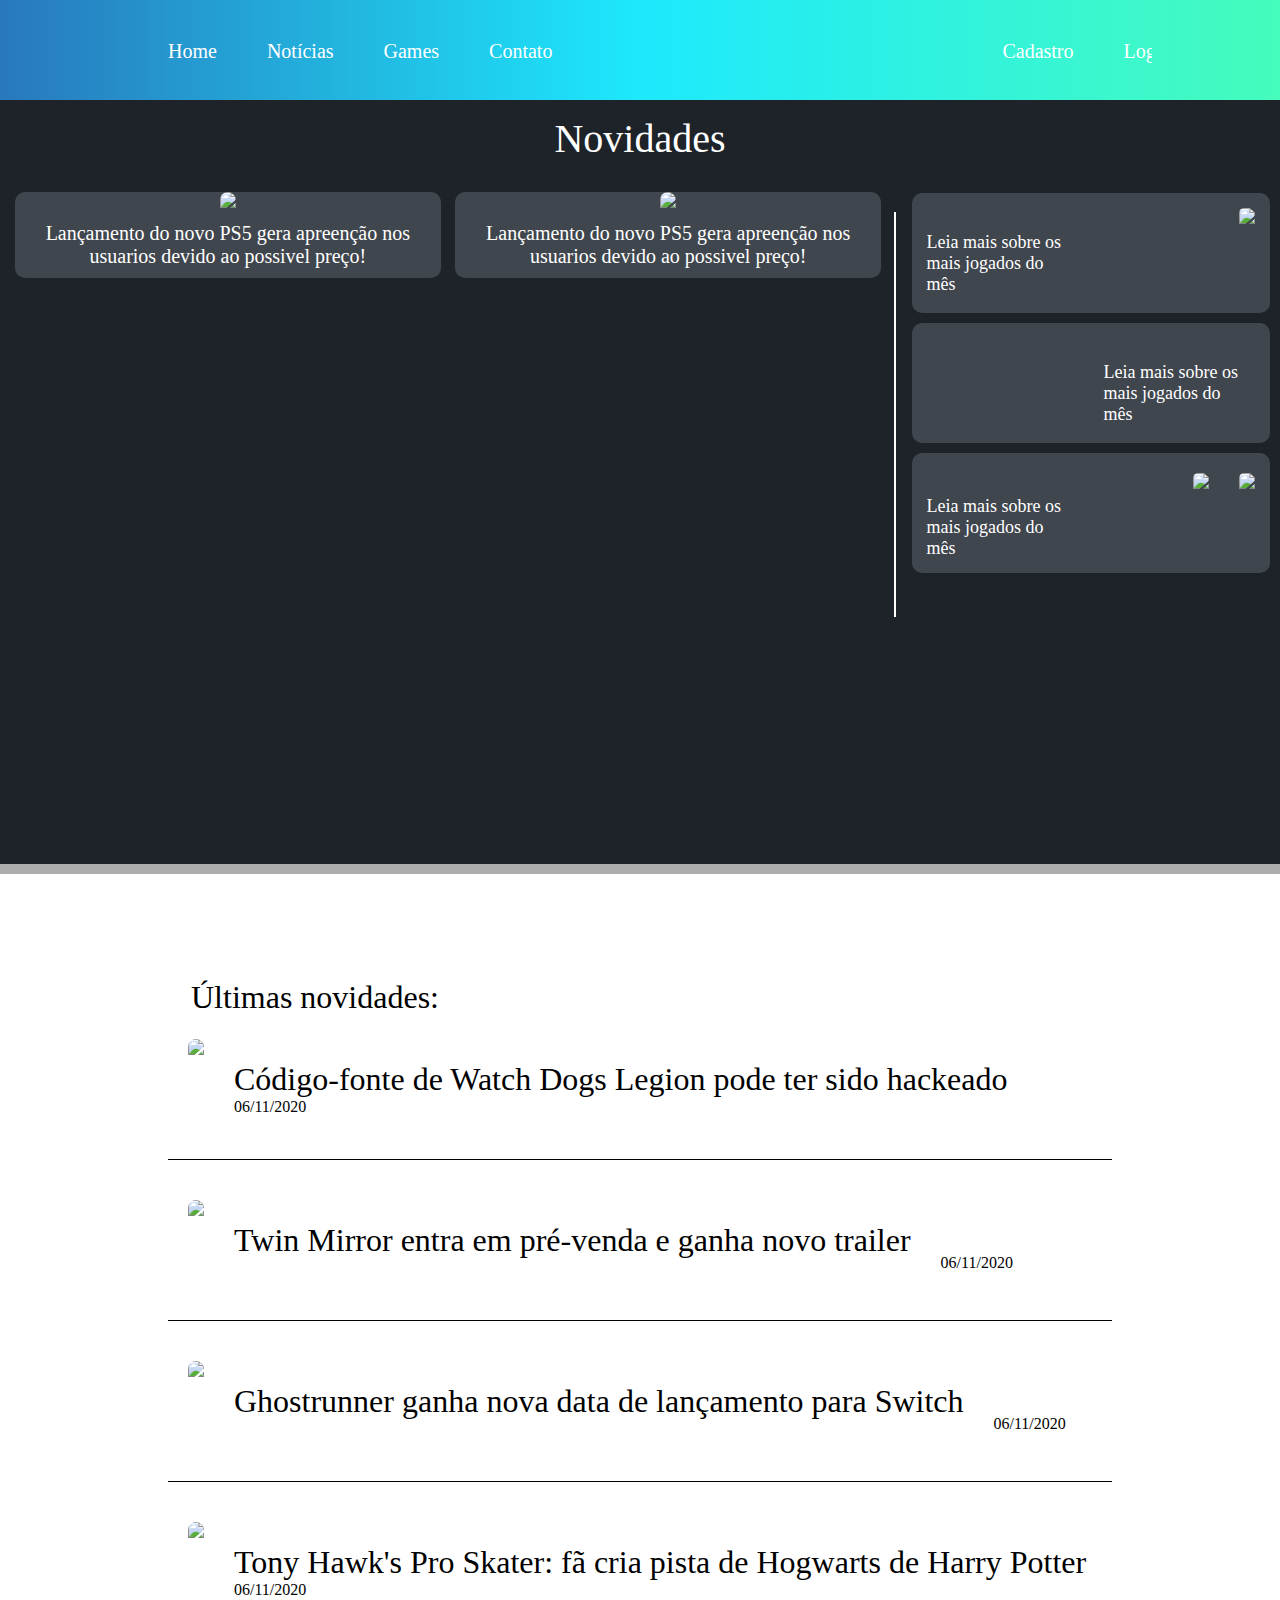
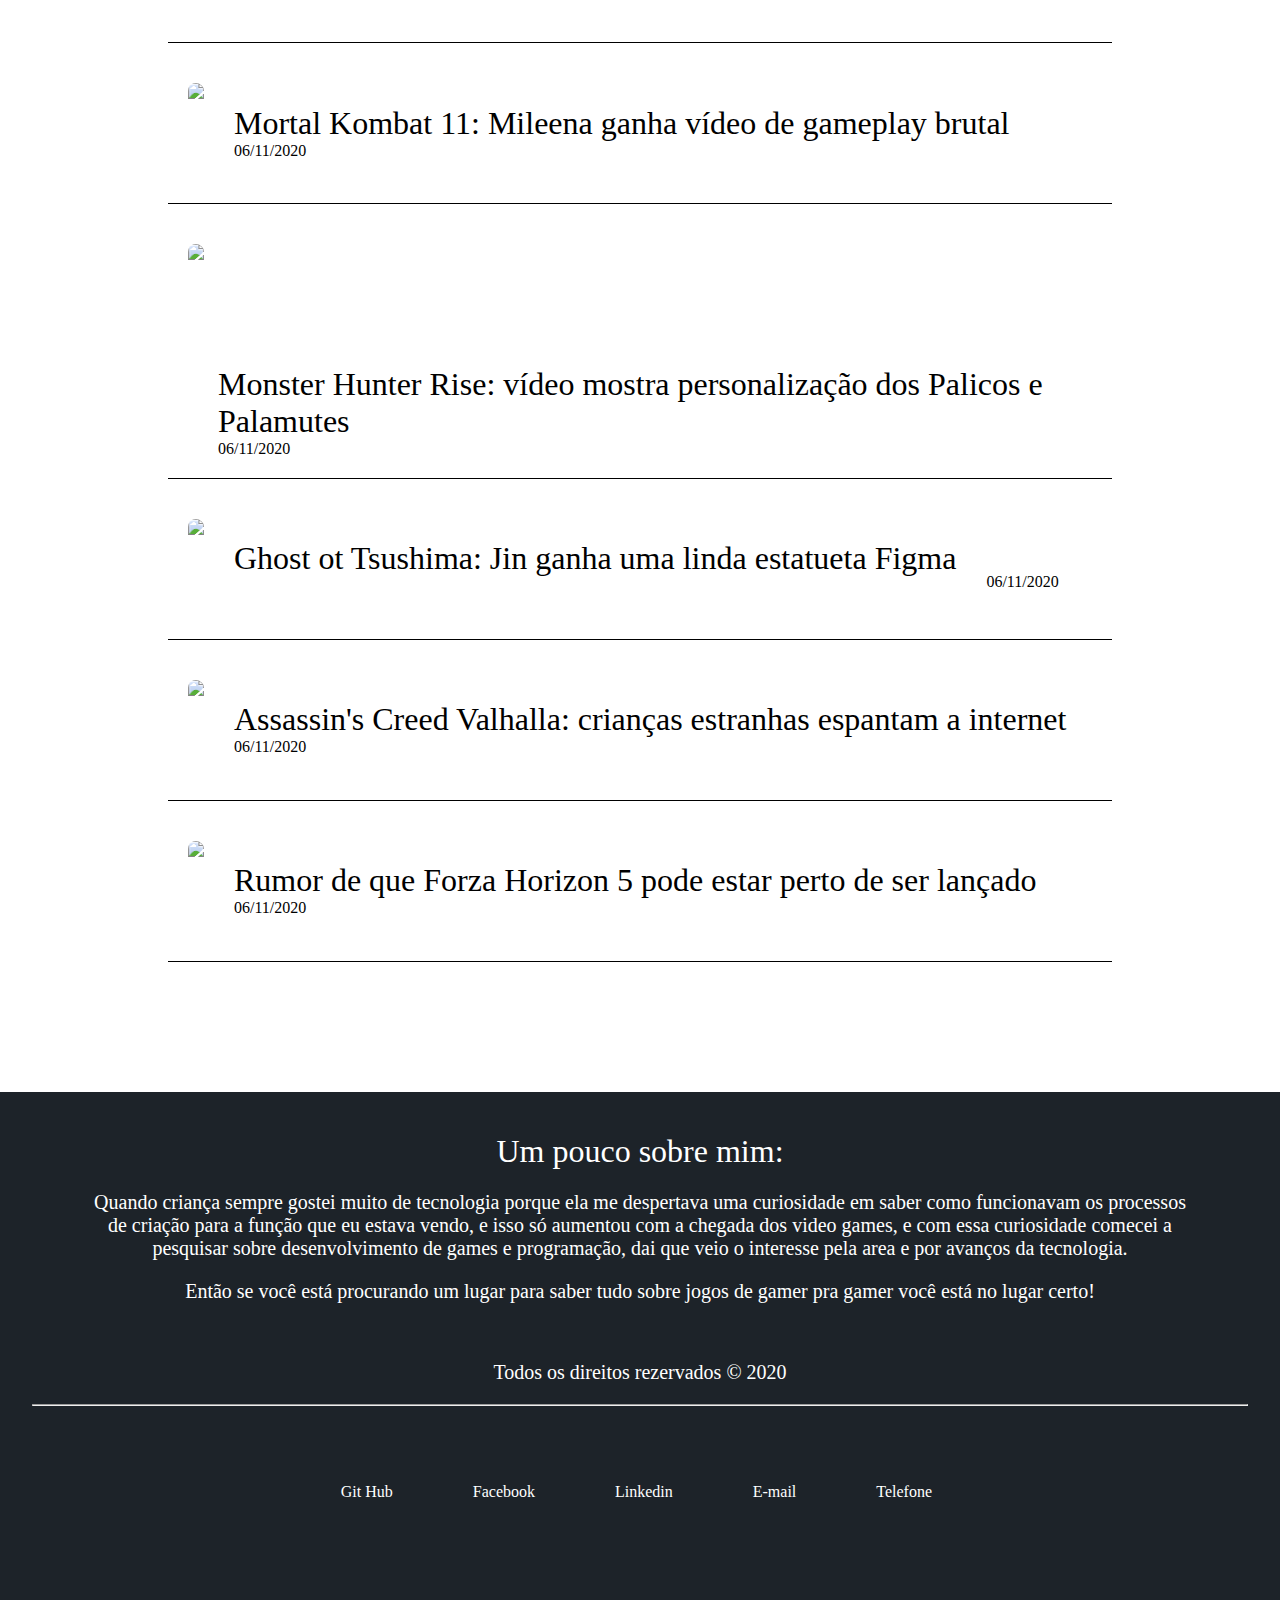
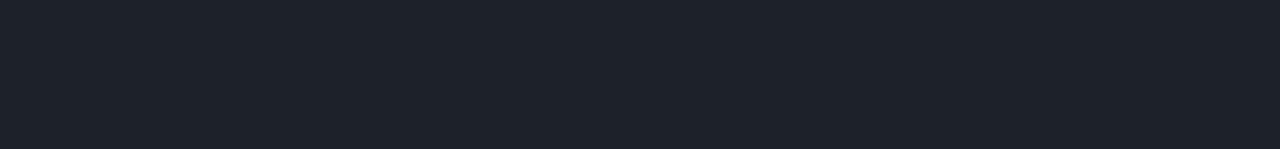
==== projeto-site/public/index.html @ 42d1ff53 "Finalizando projeto com conexão no banco" ====
<!DOCTYPE html>
<html lang="pt">

<head>
    <meta charset="UTF-8">
    <meta name="viewport" content="width=device-width, initial-scale=1.0">
    <title>Index</title>
    <link rel="stylesheet" href="./CSS/style.css">
    <script type="text/javascript" src="./JS/script.js"></script>
    <script src="https://kit.fontawesome.com/48b24e7021.js" crossorigin="anonymous"></script>
</head>

<section style="height: 0; display: none;" id="loginGames" class="modal">
    <div>
        <center>
            <i style="margin-top: 30px;" class="far fa-user fa-5x"></i>
        </center>

        <form id="form_login" method="post" onsubmit="return entrar()">
            <div class="inLogin">
                <p>Login:</p> <input name="login" type="text">
            </div>
            <div class="inSenha">
                <p>Senha:</p> <input name="senha" type="password">
            </div>
            <button class="btnLoginGames" id="btn_entrar" type="submit">Login</button>
        </form>
        <center>
            <button class="btnCloseModal" onclick="closeModal()">
                <i style="color: white;" class="far fa-times-circle fa-2x"></i>
            </button>
        </center>
    </div>
</section>

<section style="height: 0; display: none;" id="cadastroGames" class="modal">
    <div>
        <center>
            <i style="margin-top: 30px;" class="far fa-user fa-5x"></i>
        </center>

        <form id="form_cadastro" method="post" onsubmit="return cadastrar()">
            <div class="inLogin">
                <p>Nome</p>
                <input type="text" name="nome" class="input-padrao" required minlength="4">
            </div>
            <div class="inLogin">
                <p>Login</p>
                <input type="text" name="login" class="input-padrao" required minlength="4">
            </div>
            <div class="inLogin">
                <p>Senha</p>
                <input type="password" name="senha" class="input-padrao" required minlength="4">
            </div>

            <button class="btnCadGames" id="btn_cadastrar" type="submit">Cadastrar</button>
        </form>
        <center>
            <button class="btnCloseModal" onclick="closeModalCad()">
                <i style="color: white;" class="far fa-times-circle fa-2x"></i>
            </button>
        </center>
    </div>
</section>


<body>
    <header class="navbar">
        <div class="menu container">
            <ul>
                <li><a href="index.html">Home</a></li>
                <li><a href="index.html#space-title">Notícias</a></li>
                <li><a onclick="openModal()" href="#">Games</a></li>
                <li><a href="#rodape">Contato</a></li>
                <li style="margin-left: 400px;"><a onclick="openModalCad()" href="#">Cadastro</a></li>
                <li><a onclick="openModal()" href="#">Login</a></li>
            </ul>
        </div>
    </header>

    <div id="space"></div>

    <section class="conteudo">
        <div class="title">Novidades</div>
        <section class="card-left">

            <div class="backg">
                <div class="card">
                    <p class="text-card">Leia mais sobre os mais jogados do mês</p>
                    <img class='img1' style="height: 90px; float: right; padding: 15px; border-radius: 20px;"
                        src="https://manualdosgames.com/wp-content/uploads/2020/09/among-us-android-ios.jpg">
                </div>
            </div>
            <div class="backg">
                <div class="card">
                    <p class="text-card">Leia mais sobre os mais jogados do mês</p>
                    <img style="height: 90px; float: right; padding: 15px; border-radius: 20px;"
                        src="https://s2.glbimg.com/6fc58fLCP3uBgR2P4hwsRhzFwro=/1200x/smart/filters:cover():strip_icc()/i.s3.glbimg.com/v1/AUTH_08fbf48bc0524877943fe86e43087e7a/internal_photos/bs/2020/s/6/6oNWDSQkO6lkGKQSKeNg/free-fire.jpg">
                </div>
            </div>
            <div class="backg">
                <div class="card">
                    <p class="text-card">Leia mais sobre os mais jogados do mês</p>
                    <img style="height: 90px; float: right; padding: 15px; border-radius: 20px;"
                        src="https://s2.glbimg.com/qyKpqfYCWXPjanCPoA_MUflnlxI=/0x0:1600x900/984x0/smart/filters:strip_icc()/i.s3.glbimg.com/v1/AUTH_08fbf48bc0524877943fe86e43087e7a/internal_photos/bs/2020/f/g/OsvlK4Q6ylsMIMbNvaxw/mp-crossfire-logo.jpg">
                </div>
            </div>
        </section>
        <section class="container-two">
            <div class="notice-one">
                <img style="width: 100%; border-radius: 10px 10px 0px 0px;"
                    src="https://wallpapercave.com/wp/wp6967907.png">
                <p class="text">Lançamento do novo PS5 gera apreenção nos usuarios devido ao possivel preço!</p>
            </div>

            <div class="notice-two">
                <img style="width: 100%; border-radius: 10px 10px 0px 0px;;"
                    src="https://news.xbox.com/en-us/wp-content/uploads/sites/2/2020/10/XSX_XSS_Design_HERO.jpg?fit=1920%2C1080">
                <p class="text">Lançamento do novo PS5 gera apreenção nos usuarios devido ao possivel preço!</p>
            </div>

            <div class="linha-vertical"></div>
            <div style="padding: 0px;
            float: left;
            clear: both;
            text-align: center;
            margin-top: -6%;">
            </div>
        </section>
    </section>


    <div style="height: 10px; width: 100%; background-color: rgb(173, 173, 173);"></div>
    <div id="space-title"></div>
    <div id="title-second" class="second-title">
        <h1>Últimas novidades:</h1>
    </div>

    <section class="container" style="min-height: 83.4vh;">
        <div style="padding: 20px;">
            <div class="materias">
                <img src="https://img.ibxk.com.br/2020/11/04/04095321612009.jpg?w=164&h=118&mode=crop&scale=both">
                <h1><a href="">Código-fonte de Watch Dogs Legion pode ter sido hackeado</a></h1><br><br><br>
                <p>06/11/2020</p>
            </div>
            <div class="materias">
                <img src="https://img.ibxk.com.br/2020/11/03/03175935159251.jpg?w=164&h=118&mode=crop&scale=both">
                <h1><a href="">Twin Mirror entra em pré-venda e ganha novo trailer</a></h1><br><br><br>
                <p>06/11/2020</p>
            </div>
            <div class="materias">
                <img src="https://img.ibxk.com.br/2020/11/04/04160403109150.jpg?w=164&h=118&mode=crop&scale=both">
                <h1><a href="">Ghostrunner ganha nova data de lançamento para Switch</a></h1><br><br><br>
                <p>06/11/2020</p>
            </div>
            <div class="materias">
                <img src="https://img.ibxk.com.br/2020/11/03/03202450463002.jpg?w=164&h=118&mode=crop&scale=both">
                <h1><a href="">Tony Hawk's Pro Skater: fã cria pista de Hogwarts de Harry Potter</a></h1><br><br><br>
                <p>06/11/2020</p>
            </div>
            <div class="materias">
                <img src="https://img.ibxk.com.br/2020/11/05/05123801617199.jpg?w=164&h=118&mode=crop&scale=both">
                <h1><a href="">Mortal Kombat 11: Mileena ganha vídeo de gameplay brutal</a></h1><br><br><br>
                <p>06/11/2020</p>
            </div>
            <div class="materias">
                <img src="https://img.ibxk.com.br/2020/11/05/05130107526225.jpg?w=164&h=118&mode=crop&scale=both">
                <h1><a href="">Monster Hunter Rise: vídeo mostra personalização dos Palicos e Palamutes</a></h1>
                <br><br><br>
                <p>06/11/2020</p>
            </div>
            <div class="materias">
                <img src="https://img.ibxk.com.br/2020/11/27/27175333624084.jpg?w=164&h=118&mode=crop&scale=both">
                <h1><a href="">Ghost ot Tsushima: Jin ganha uma linda estatueta Figma</a></h1>
                <br><br><br>
                <p>06/11/2020</p>
            </div>
            <div class="materias">
                <img src="https://img.ibxk.com.br/2020/11/30/30122425356114.jpg?w=164&h=118&mode=crop&scale=both">
                <h1><a href="">Assassin's Creed Valhalla: crianças estranhas espantam a internet</a></h1>
                <br><br><br>
                <p>06/11/2020</p>
            </div>
            <div class="materias">
                <img src="https://img.ibxk.com.br/2020/11/30/30144615900177.jpg?w=164&h=118&mode=crop&scale=both">
                <h1><a href="">Rumor de que Forza Horizon 5 pode estar perto de ser lançado</a></h1>
                <br><br><br>
                <p>06/11/2020</p>
            </div>
            <div style="height: 10vh;"> </div>
        </div>
    </section>

    <section id="rodape" class="footer">
        <center>
            <div style="width: 11%;"></div>
            <div class="card-footer">
                <h1 style="font-weight: 400;">Um pouco sobre mim:</h1>
                <p> Quando criança sempre gostei muito de tecnologia porque ela me despertava uma curiosidade em saber
                    como funcionavam os processos de criação para a função que eu estava vendo, e isso só aumentou com a
                    chegada dos video games, e com essa curiosidade comecei a pesquisar sobre desenvolvimento de games e
                    programação, dai que veio o interesse pela area e por avanços da tecnologia.</p>

                <p>Então se você está procurando um lugar para saber tudo sobre jogos de gamer pra gamer você está no
                    lugar certo!</p>
                <br>
                <p>Todos os direitos rezervados &COPY; 2020</p>
                <hr>
            </div>
            <div class="secondCard-footer">
                    <div>
                        <a href="https://github.com/Gs-soares"><i class="fab fa-github fa-4x"></i></a><br>
                        <p>Git Hub</p>
                    </div>
                    <div>
                        <a href="https://facebook.com"><i class="fab fa-facebook fa-4x"></i></a><br>
                        <p>Facebook</p>
                    </div>
                    <div>
                        <a href="https://linkedin.com"><i class="fab fa-linkedin-in fa-4x"></i></a><br>
                        <p>Linkedin</p>
                    </div>
                    <div>
                        <a href="https://gmail.com"><i class="fas fa-at fa-4x"></i></a><br>
                        <p>E-mail</p>
                    </div>
                    <div>
                        <a href=""><i class="fas fa-phone fa-4x"></i></a><br>
                        <p>Telefone</p>
                    </div>
            </div>
        </center>
    </section>
</body>

</html>
---- projeto-site/public/CSS/style.css ----
body{
    margin: 0px;
}
.container{
    width: 80%;
    margin: 0 auto;
    overflow: auto;
}

/* COMEÇO NAVBAR*/
.navbar{
    background: rgb(40,120,189);
    background: linear-gradient(90deg, rgba(40,120,189,1) 0%, rgba(29,233,253,1) 50%, rgba(69,252,188,1) 100%);
    height: 100px;
    width: 100%;
    font-size: 20px;
    position: fixed;
}
.menu ul{
    display: flex;
    margin-top: 40px;
}.menu ul li{
    list-style: none;
    margin-right: 50px;
}.menu ul li a{
    text-decoration: none;
    color: white;
}
/* FIM DA NAVBAR */

/* ESPAÇOS */
#space{
    height: 100px;
}
#space-title{
    height: 100px;
}
/* ESPAÇOS */

.btn{
    margin: 0px 0px 0px 400px;
    border-top: 1px solid #4b4b4b;
    background: rgb(64, 70, 77);
    padding: 10px 20px;
    border-radius: 10px;
    box-shadow: rgba(0,0,0,1) 0 1px 0;
    text-shadow: rgba(0,0,0,.4) 0 1px 0;
    color: white;
    font-size: 25px;
    font-family: Georgia, serif;
    text-decoration: none;
}
.btn:hover{
    cursor: pointer;
}
.conteudo{
    height: 84.9vh;
    background-color:rgb(29, 35, 41);
    clear: both;
}
.title{
    text-align: center;
    font-size: 40px;
    background-color:  rgb(29, 35, 41);
    color: white;
    padding: 15px;
}.text{
    padding: 10PX;
    margin: 0px;
    font-size: 20px;
}.text-card{
    width: 41%;
    float: left;
    margin-top: 6.5%;
    padding: 15px;
    color: white;
    font-size: 18px;
}
.container-two{
    width: 70%;
}
.notice-one{
    height: 65%;
    width: 47.5%;
    float: left;
    margin: 15px 0px 0px 15px;
    text-align: center;
    color: white;
    background-color:rgb(64, 70, 77);
    border-radius: 10px;
}
.notice-two{
    height: 65%;
    width: 47.5%;
    float: right;
    margin: 15px 15px 0px 0px;
    text-align: center;
    color: white;
    background-color:rgb(64, 70, 77);
    border-radius: 10px;
}
.linha-vertical {
    height: 405px;
    width: 2px;
    background-color: white;
    float: right;
    clear: both;
    margin-top: -43.5%;
}
.card{
    height: 120px;
    margin-bottom: 10px;
    background-color:  rgb(64, 70, 77);
    border-radius: 10px;    
    
}.card-left{
    width: 28%;
    float: right;
    padding: 10px;
    margin-top: 0.5%;
} .backg :hover{
    background-color:  rgb(75, 144, 224);
}

/* TITULO DOS CARDS*/

.second-title h1{
    font-weight: 500;
    margin: 5px 0px -37px 191px;
}

/* PRIMEIRO CARD DE CONTEUDO */

.materias{
    margin: 20px;
    padding: 20px;
    border-bottom: 1px solid black;
    overflow: auto;
}
.materias img{
    border-radius: 20px;
    height: 100px;
    widows: 50px;
    float: left;
}
.materias h1{
    color: black;
    font-weight: 500;
    float: left;
    margin-left: 30px;
    margin-bottom: 0px;
}
.materias a{
    text-decoration-line: none;
    color: black;
}
.materias h1 a:hover{
    color: rgba(40,120,189);
}
.materias p{
    float: left;
    margin: 0px 0px 0px 30px;
}
/* FIM DAS NOTICIAS */

/* FOOTER */

.footer{
    background-color:rgb(29, 35, 41);
    height: 73vh;
    width: 100%; 
    color: white;
    text-align: center;
    /* display: flex; */
}
.card-footer{
    padding: 20px;
    width: 95%;
    height: 50%;
    /* border-radius: 15px; */
    /* border: solid 2px white; */
    text-align: -webkit-center;
}
.card-footer p{
    font-size: 20px;
    width: 90%;
}
.secondCard-footer{
    /* padding: 0px; */
    width: 53%;
    /* border-radius: 15px; */
    /* border: solid 2px white; */
    display: flex;
    text-align: center;
}
.secondCard-footer div{
    margin: 15px 40px;
}
.secondCard-footer a{
    text-decoration: none;
    color: white;
}

/* FOOTER */

/* PAGINA GAMES*/

.conteudoGames{
    height: 84.9vh;
}

.cardGames{
    margin-top: 45px;
    display: flex;
}

.cardGames div {
    height: 65vh;
    width: 50%;
    border-radius: 15px;
    margin: 15px 20px 0px 20px;
    border: 2px solid black;
}

.cardGames div h1 {
    font-weight: 400;
    color: white;
    margin: 0;
    margin-top: -16.5px;
    padding: 30px;
    background-color: rgb(64, 70, 77);
    border-radius: 11px 11px 0px 0px;
}

.cardGames div img{
    height: 100px;
    padding: 40px;
}

.btnGames{
    border-top: 1px solid #4b4b4b;
    background: rgb(64, 70, 77);
    padding: 5px 10px;
    border-radius: 10px;
    box-shadow: rgba(0,0,0,1) 0 1px 0;
    text-shadow: rgba(0,0,0,.4) 0 1px 0;
    color: white;
    font-size: 15px;
    font-family: Georgia, serif;
    text-decoration: none;    
}

.btnGames:hover{
    cursor: pointer;
}

/* FIM DA PAGINA GAMES */

/* COMEÇO DO MODAL */
.modal{
    color: white;
}

.modal form{
    text-align: center;
    margin-top: 10%;
    z-index: 1;
} 

.modal input{
    width: 300px;
    height: 30px;
    background: transparent;
    border: none;
    border-bottom: 2px solid white;
    border-radius: 0px 0px 20px 0px;
    margin-bottom: 10px;
    color: white;
}

.inLogin p{
    font-size: 20px;
    margin: 0;
}

.inSenha p{
    font-size: 20px;
    margin: 0;
}

.btnLoginGames{
    border-top: 1px solid #4b4b4b;
    background: rgb(64, 70, 77);
    padding: 5px 30px;
    border-radius: 10px;
    box-shadow: rgba(0,0,0,1) 0 1px 0;
    text-shadow: rgba(0,0,0,.4) 0 1px 0;
    color: white;
    font-size: 15px;
    font-family: Georgia, serif;
    text-decoration: none;
    margin-top: 8%;
    margin-left: 37%;
    margin-bottom: 24%;
}

.btnLoginGames:hover{
    cursor: pointer;
}

.btnCadGames{
    border-top: 1px solid #4b4b4b;
    background: rgb(64, 70, 77);
    padding: 5px 30px;
    border-radius: 10px;
    box-shadow: rgba(0,0,0,1) 0 1px 0;
    text-shadow: rgba(0,0,0,.4) 0 1px 0;
    color: white;
    font-size: 15px;
    font-family: Georgia, serif;
    text-decoration: none;
    margin-top: 8%;
    margin-left: 34%;
    margin-bottom: 7.5%;
}

.btnCadGames:hover{
    cursor: pointer;
}

.btnCloseModal{
    background: transparent;
    border: none;
}

.btnCloseModal:hover{
    cursor: pointer;
}



/* CARROSEL PC */

.titlePC{
    background-color: black;
    height: 17vh;
}

.titlePC h1{
    color: white;
    padding: 20px;
    margin-left: 20px;
    font-weight: 400;
}

.carrosel{
    height: 67.8vh;
    margin-top: 10px;
}

.imgCarrosel{
    display: flex;
}

.imgCarrosel div{
    width: 20%;
}

.imgCarrosel img{
    width: 60%;
    max-height: 65vh;
}

.btnBack{
    height: 65vh;
    float: right;
    background-color: lightgray;
    border-radius: 15px 0px 0px 15px; 
    border: solid 4px black;
}

.btnFront{
    height: 65vh;
    background-color: lightgray;
    border-radius: 0px 15px 15px 0px;
    border: solid 4px black;
}

.cont{
    display: flex;
}

.cardReview{
    width: 32%;
    margin: 10px;
    background-color:rgb(29, 35, 41);
    height: 45vh;
    border-radius: 25px;
}

.cardReview img{
    width: 100%;
    border-radius: 25px 25px 0px 0px;
}

.cardReview h1{
    margin: 20px;
    margin-top: 15px;
    margin-left: 30px;
    font-size: 30px;
    font-weight: 300;
    width: 50%;
    float: left;
    color: white;
}

.cardReview div{
    float: right;
    border: 2px solid black;
    margin: 20px;
    margin-top: 16px;
    color:white;
    background-color: rgb(255, 153, 0);
    border-radius: 50%;
    width: 60px;
    height: 60px;
}

.cardReview div p{
    text-align: center;
    font-size: 42px;
    padding: 4px;
    margin: 0;
}
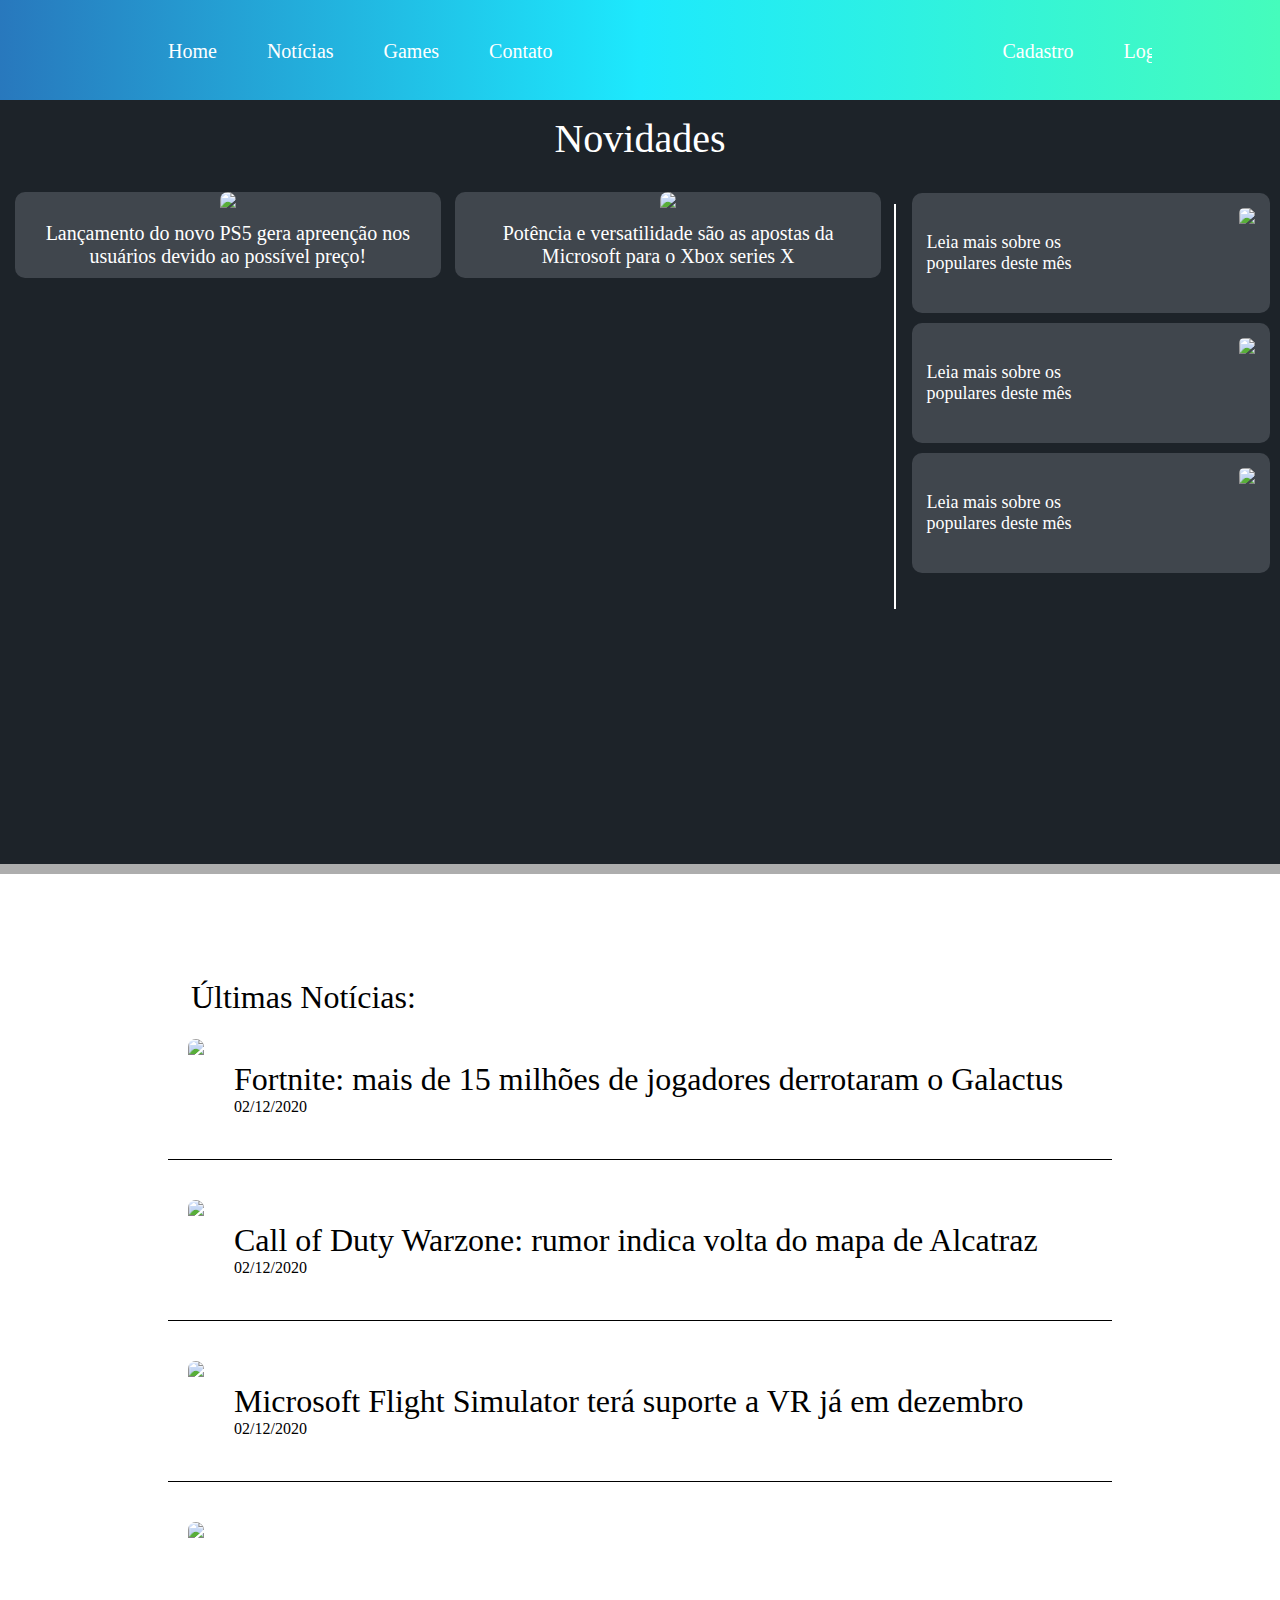
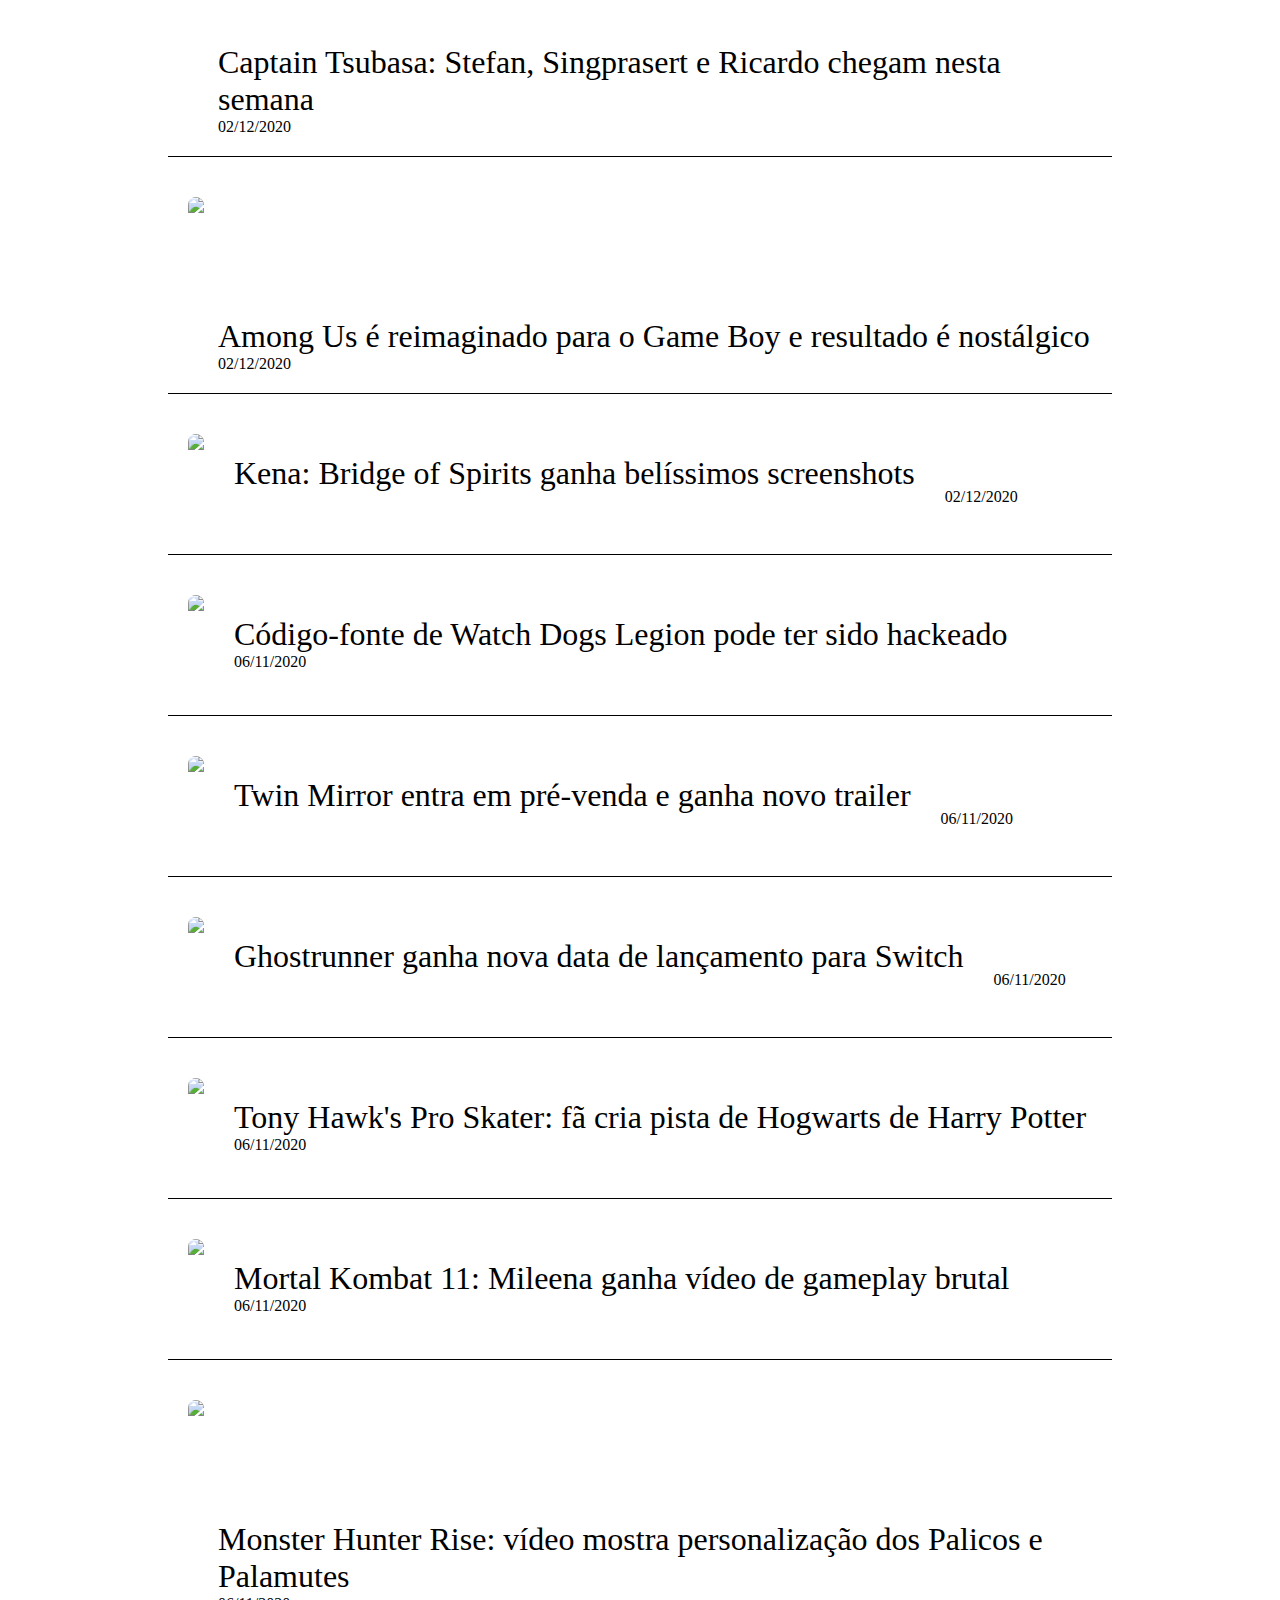
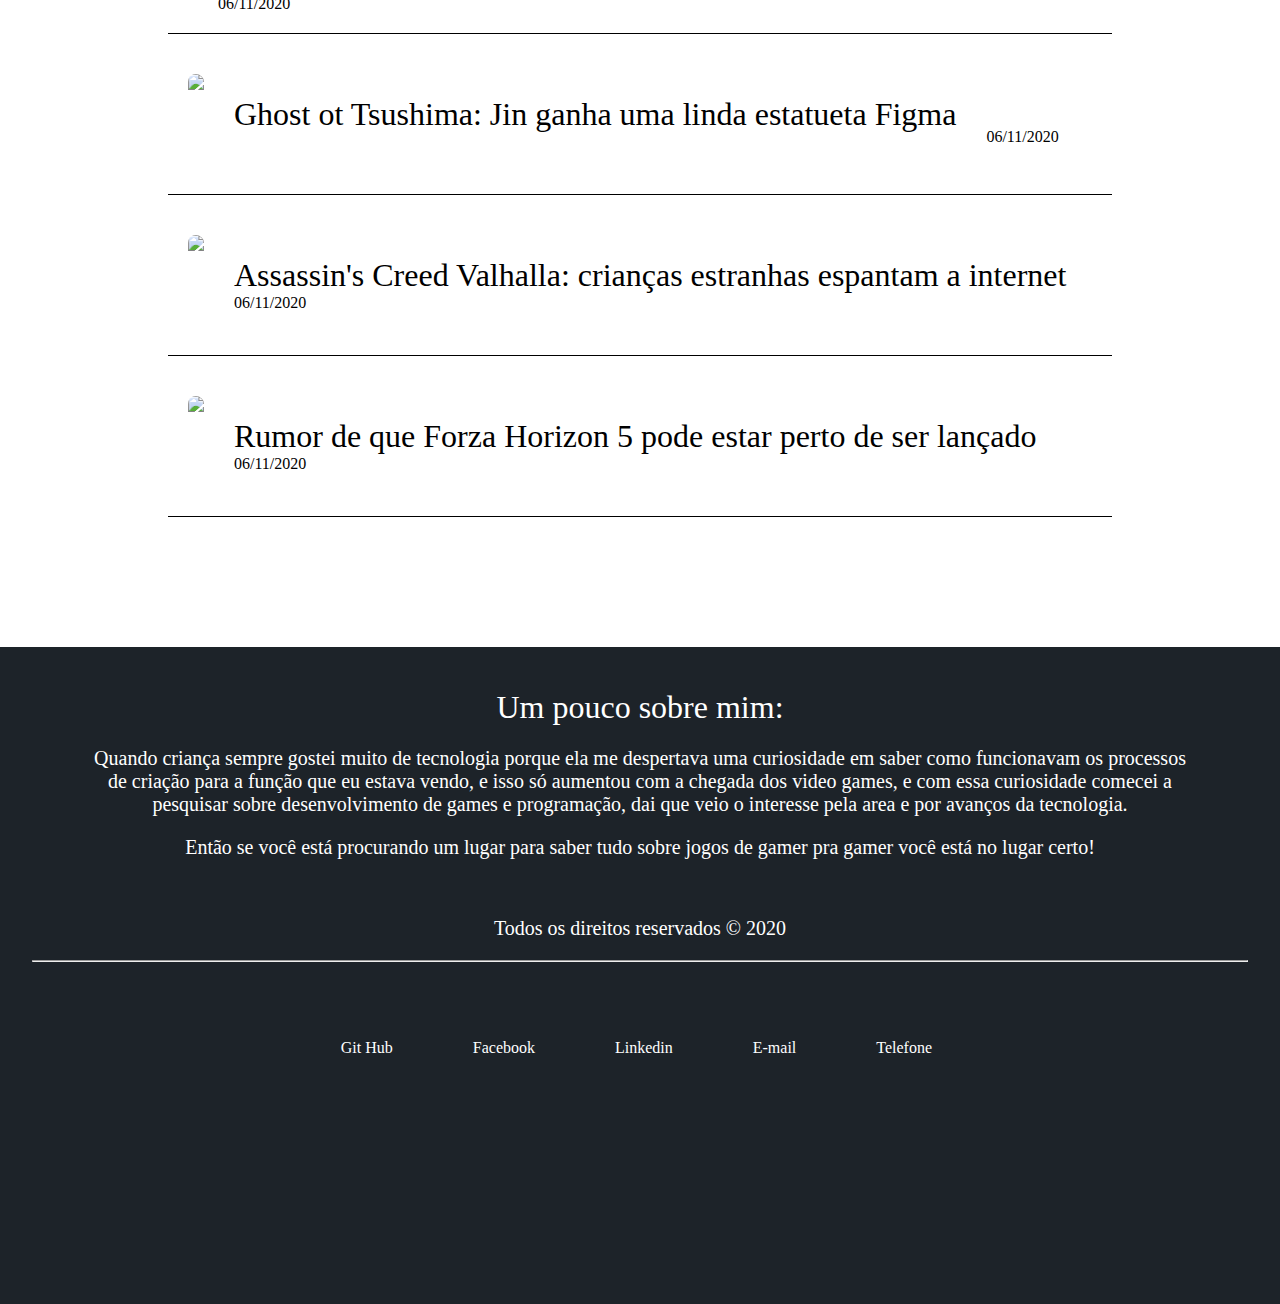
==== commit bcd0e472: "Projeto individual 100% atualizado" ====
--- a/projeto-site/public/index.html
+++ b/projeto-site/public/index.html
@@ -8,6 +8,7 @@
     <link rel="stylesheet" href="./CSS/style.css">
     <script type="text/javascript" src="./JS/script.js"></script>
     <script src="https://kit.fontawesome.com/48b24e7021.js" crossorigin="anonymous"></script>
+    <script src="https://unpkg.com/@lottiefiles/lottie-player@latest/dist/lottie-player.js"></script>
 </head>
 
 <section style="height: 0; display: none;" id="loginGames" class="modal">
@@ -79,6 +80,11 @@
     </header>
 
     <div id="space"></div>
+    <div style="display: none; position: fixed; z-index: 3; transform: translate(-50%, -50%); top: 50%; left: 50%;"
+        id="confirmLogin">
+        <lottie-player src="https://assets2.lottiefiles.com/packages/lf20_oUXj84.json" background="transparent"
+            speed="0.6" style="width: 300px; height: 300px;" loop autoplay></lottie-player>
+    </div>
 
     <section class="conteudo">
         <div class="title">Novidades</div>
@@ -86,21 +92,21 @@
 
             <div class="backg">
                 <div class="card">
-                    <p class="text-card">Leia mais sobre os mais jogados do mês</p>
+                    <p class="text-card">Leia mais sobre os populares deste mês</p>
                     <img class='img1' style="height: 90px; float: right; padding: 15px; border-radius: 20px;"
                         src="https://manualdosgames.com/wp-content/uploads/2020/09/among-us-android-ios.jpg">
                 </div>
             </div>
             <div class="backg">
                 <div class="card">
-                    <p class="text-card">Leia mais sobre os mais jogados do mês</p>
+                    <p class="text-card">Leia mais sobre os populares deste mês</p>
                     <img style="height: 90px; float: right; padding: 15px; border-radius: 20px;"
                         src="https://s2.glbimg.com/6fc58fLCP3uBgR2P4hwsRhzFwro=/1200x/smart/filters:cover():strip_icc()/i.s3.glbimg.com/v1/AUTH_08fbf48bc0524877943fe86e43087e7a/internal_photos/bs/2020/s/6/6oNWDSQkO6lkGKQSKeNg/free-fire.jpg">
                 </div>
             </div>
             <div class="backg">
                 <div class="card">
-                    <p class="text-card">Leia mais sobre os mais jogados do mês</p>
+                    <p class="text-card">Leia mais sobre os populares deste mês</p>
                     <img style="height: 90px; float: right; padding: 15px; border-radius: 20px;"
                         src="https://s2.glbimg.com/qyKpqfYCWXPjanCPoA_MUflnlxI=/0x0:1600x900/984x0/smart/filters:strip_icc()/i.s3.glbimg.com/v1/AUTH_08fbf48bc0524877943fe86e43087e7a/internal_photos/bs/2020/f/g/OsvlK4Q6ylsMIMbNvaxw/mp-crossfire-logo.jpg">
                 </div>
@@ -110,13 +116,13 @@
             <div class="notice-one">
                 <img style="width: 100%; border-radius: 10px 10px 0px 0px;"
                     src="https://wallpapercave.com/wp/wp6967907.png">
-                <p class="text">Lançamento do novo PS5 gera apreenção nos usuarios devido ao possivel preço!</p>
+                <p class="text">Lançamento do novo PS5 gera apreenção nos usuários devido ao possível preço!</p>
             </div>
 
             <div class="notice-two">
                 <img style="width: 100%; border-radius: 10px 10px 0px 0px;;"
                     src="https://news.xbox.com/en-us/wp-content/uploads/sites/2/2020/10/XSX_XSS_Design_HERO.jpg?fit=1920%2C1080">
-                <p class="text">Lançamento do novo PS5 gera apreenção nos usuarios devido ao possivel preço!</p>
+                <p class="text">Potência e versatilidade são as apostas da Microsoft para o Xbox series X</p>
             </div>
 
             <div class="linha-vertical"></div>
@@ -133,11 +139,46 @@
     <div style="height: 10px; width: 100%; background-color: rgb(173, 173, 173);"></div>
     <div id="space-title"></div>
     <div id="title-second" class="second-title">
-        <h1>Últimas novidades:</h1>
-    </div>
+        <h1>Últimas Notícias:</h1>
+    </div>
+
+
 
     <section class="container" style="min-height: 83.4vh;">
         <div style="padding: 20px;">
+            <div class="materias">
+                <img src="https://img.ibxk.com.br/2020/12/02/02114543242089.jpg?w=164&h=118&mode=crop&scale=both">
+                <h1><a href="">Fortnite: mais de 15 milhões de jogadores derrotaram o Galactus</a></h1>
+                <br><br><br>
+                <p>02/12/2020</p>
+            </div>
+            <div class="materias">
+                <img src="https://img.ibxk.com.br/2020/12/02/02153759350206.jpg?w=164&h=118&mode=crop&scale=both">
+                <h1><a href="">Call of Duty Warzone: rumor indica volta do mapa de Alcatraz</a></h1>
+                <br><br><br>
+                <p>02/12/2020</p>
+            </div>
+            <div class="materias">
+                <img src="https://img.ibxk.com.br/2020/12/01/01172415420313.jpg?w=164&h=118&mode=crop&scale=both">
+                <h1><a href="">Microsoft Flight Simulator terá suporte a VR já em dezembro</a></h1>
+                <br><br><br>
+                <p>02/12/2020</p>
+            </div>
+            <div class="materias">
+                <img src="https://img.ibxk.com.br/2020/12/01/01133319839146.jpg?w=164&h=118&mode=crop&scale=both">
+                <h1><a href="">Captain Tsubasa: Stefan, Singprasert e Ricardo chegam nesta semana</a></h1><br><br><br>
+                <p>02/12/2020</p>
+            </div>
+            <div class="materias">
+                <img src="https://img.ibxk.com.br/2020/12/01/01112721569084.jpg?w=164&h=118&mode=crop&scale=both">
+                <h1><a href="">Among Us é reimaginado para o Game Boy e resultado é nostálgico</a></h1><br><br><br>
+                <p>02/12/2020</p>
+            </div>
+            <div class="materias">
+                <img src="https://img.ibxk.com.br/2020/12/02/02105048332044.jpg?w=164&h=118&mode=crop&scale=both">
+                <h1><a href="">Kena: Bridge of Spirits ganha belíssimos screenshots</a></h1><br><br><br>
+                <p>02/12/2020</p>
+            </div>
             <div class="materias">
                 <img src="https://img.ibxk.com.br/2020/11/04/04095321612009.jpg?w=164&h=118&mode=crop&scale=both">
                 <h1><a href="">Código-fonte de Watch Dogs Legion pode ter sido hackeado</a></h1><br><br><br>
@@ -204,30 +245,30 @@
                 <p>Então se você está procurando um lugar para saber tudo sobre jogos de gamer pra gamer você está no
                     lugar certo!</p>
                 <br>
-                <p>Todos os direitos rezervados &COPY; 2020</p>
+                <p>Todos os direitos reservados &COPY; 2020</p>
                 <hr>
             </div>
             <div class="secondCard-footer">
-                    <div>
-                        <a href="https://github.com/Gs-soares"><i class="fab fa-github fa-4x"></i></a><br>
-                        <p>Git Hub</p>
-                    </div>
-                    <div>
-                        <a href="https://facebook.com"><i class="fab fa-facebook fa-4x"></i></a><br>
-                        <p>Facebook</p>
-                    </div>
-                    <div>
-                        <a href="https://linkedin.com"><i class="fab fa-linkedin-in fa-4x"></i></a><br>
-                        <p>Linkedin</p>
-                    </div>
-                    <div>
-                        <a href="https://gmail.com"><i class="fas fa-at fa-4x"></i></a><br>
-                        <p>E-mail</p>
-                    </div>
-                    <div>
-                        <a href=""><i class="fas fa-phone fa-4x"></i></a><br>
-                        <p>Telefone</p>
-                    </div>
+                <div>
+                    <a href="https://github.com/Gs-soares"><i class="fab fa-github fa-4x"></i></a><br>
+                    <p>Git Hub</p>
+                </div>
+                <div>
+                    <a href="https://facebook.com"><i class="fab fa-facebook fa-4x"></i></a><br>
+                    <p>Facebook</p>
+                </div>
+                <div>
+                    <a href="https://linkedin.com"><i class="fab fa-linkedin-in fa-4x"></i></a><br>
+                    <p>Linkedin</p>
+                </div>
+                <div>
+                    <a href="https://gmail.com"><i class="fas fa-at fa-4x"></i></a><br>
+                    <p>E-mail</p>
+                </div>
+                <div>
+                    <a href=""><i class="fas fa-phone fa-4x"></i></a><br>
+                    <p>Telefone</p>
+                </div>
             </div>
         </center>
     </section>
--- a/projeto-site/public/CSS/style.css
+++ b/projeto-site/public/CSS/style.css
@@ -4,7 +4,7 @@
 .container{
     width: 80%;
     margin: 0 auto;
-    overflow: auto;
+    overflow: hidden;
 }
 
 /* COMEÇO NAVBAR*/
@@ -343,12 +343,12 @@
 
 .titlePC{
     background-color: black;
-    height: 17vh;
+    height: 14vh;
 }
 
 .titlePC h1{
     color: white;
-    padding: 20px;
+    padding: 15px;
     margin-left: 20px;
     font-weight: 400;
 }
@@ -368,11 +368,11 @@
 
 .imgCarrosel img{
     width: 60%;
-    max-height: 65vh;
+    max-height: 68vh;
 }
 
 .btnBack{
-    height: 65vh;
+    height: 68vh;
     float: right;
     background-color: lightgray;
     border-radius: 15px 0px 0px 15px; 
@@ -380,7 +380,7 @@
 }
 
 .btnFront{
-    height: 65vh;
+    height: 68vh;
     background-color: lightgray;
     border-radius: 0px 15px 15px 0px;
     border: solid 4px black;
@@ -395,18 +395,26 @@
     margin: 10px;
     background-color:rgb(29, 35, 41);
     height: 45vh;
-    border-radius: 25px;
+}
+.cardReview::-webkit-scrollbar {
+    width: 12px;
+}
+::-webkit-scrollbar-thumb {
+    background:rgba(29,233,253,1); 
+    -webkit-boxShadow: inset 0 0 6px rgba(0,0,0,0.5); 
+}
+.cardReview:hover{
+    cursor: pointer;
 }
 
 .cardReview img{
     width: 100%;
-    border-radius: 25px 25px 0px 0px;
 }
 
 .cardReview h1{
     margin: 20px;
     margin-top: 15px;
-    margin-left: 30px;
+    margin-left: 35px;
     font-size: 30px;
     font-weight: 300;
     width: 50%;
@@ -419,6 +427,7 @@
     border: 2px solid black;
     margin: 20px;
     margin-top: 16px;
+    margin-right: 30px;
     color:white;
     background-color: rgb(255, 153, 0);
     border-radius: 50%;
@@ -431,4 +440,13 @@
     font-size: 42px;
     padding: 4px;
     margin: 0;
+}
+
+.textReview{
+    height: 29vh;
+    margin-top: 105px;
+    width: 95%;
+    text-align: center;
+    color: white;
+    font-size: 18px;
 }